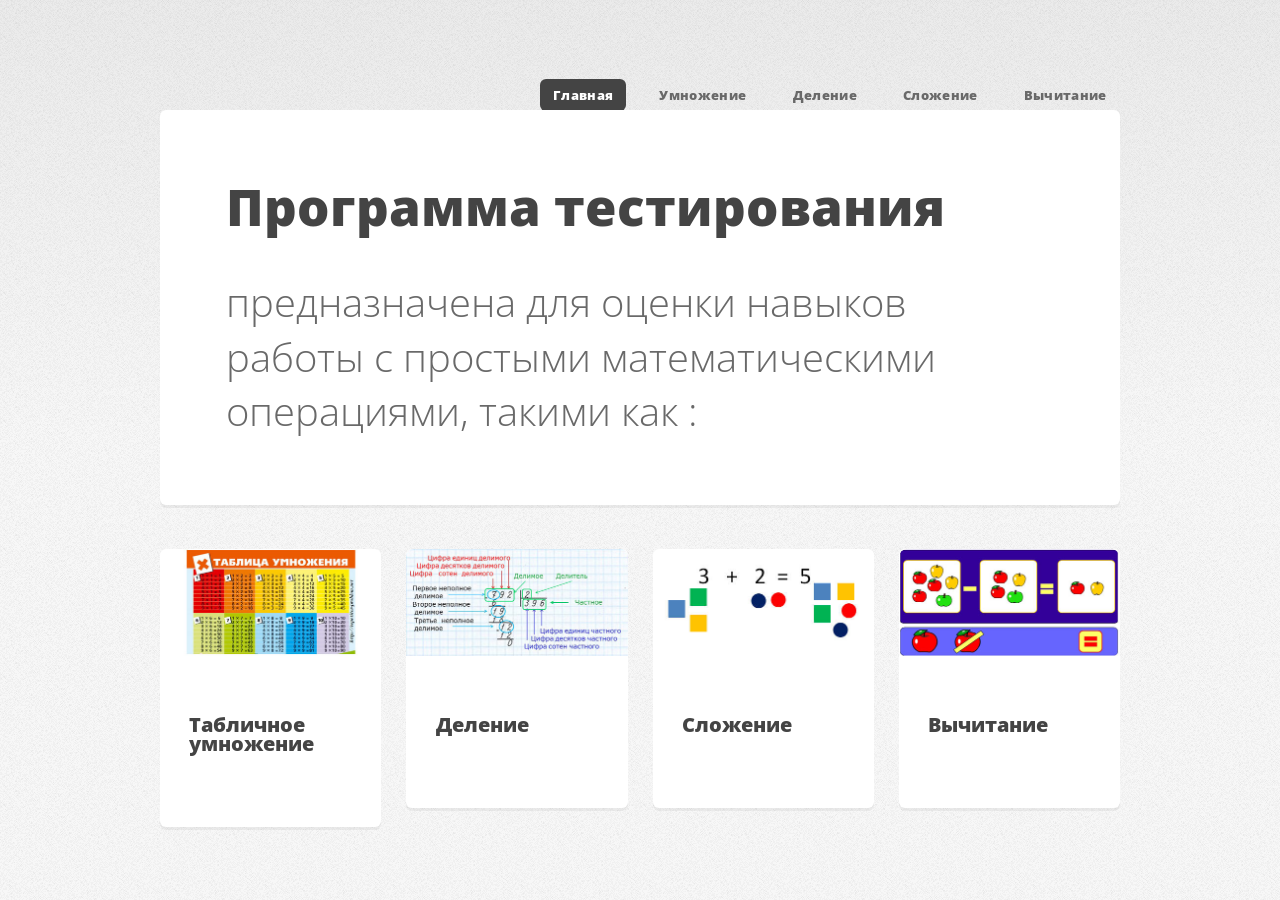
==== index.html @ 699b1470 "First" ====
<!DOCTYPE HTML>
<html>
    <head>
        <title>Тест</title>
        <meta charset="utf-8" />
        <meta name="viewport" content="width=device-width, initial-scale=1" />
        <link rel="stylesheet" href="assets/css/main.css" />
    </head>
    <body class="homepage">
        <div id="page-wrapper">
            <div id="header-wrapper"><!--==================== Шапка -->
                <header id="header" class="container">
                    <!--
                            <div id="logo">
                                  <h1><a href="index.html">Logo </a><a href="index.html" style="color: #F0FB1C; 
                                                                                    font-size:50px; 
                                                                                    font-family: 'Courier New', Courier, monospace;"> типыч</a></h1>
                            </div>
                    -->
                    <nav id="nav"><!--==================== Nav -->
                        <ul>
                            <li class="current"><a href="index.html">Главная</a></li>
                            <li><a href="multiplicate.html">Умножение</a></li>
                            <li><a href="division.html">Деление</a></li>
                            <li><a href="addition.html">Сложение</a></li>
                            <li><a href="substraction.html">Вычитание</a></li>
                        </ul>
                    </nav>
                </header>
            </div>
            <div id="banner-wrapper"><!--==================== Banner -->
                <div id="banner" class="box container">
                    <div class="row">
                        <!-- <div class="7u 12u(medium)"> -->
                        <h2>Программа тестирования</h2>
                        <p>предназначена для оценки навыков работы с простыми математическими операциями, такими как : </p>
                        <!-- </div> -->
                        <!--
                            <div class="5u 12u(medium)">
                              <ul>
                                    <li><a href="#" class="button big icon fa-arrow-circle-right">Пройти</a></li>
                                    <li><a href="#" class="button alt big icon fa-question-circle">Просмотреть Информацию</a></li>
                              </ul>
                            </div>
                        -->
                    </div>
                </div>
            </div>
            <div id="features-wrapper"><!--==================== Features -->
                <div class="container">
                    <div class="row">
                        <div class="3u 12u(medium)">
                            <section class="box feature"><!--==================== Box -->
                                <a href="#" class="image featured"><img src="images/oper1.jpg" alt="" /></a>
                                <div class="inner">
                                    <header>
                                        <h2>Табличное умножение</h2>
                                        <!-- <p>Зелёная хуиния</p> -->
                                    </header>
                                    <!-- <p>Написанная известным китайским художником Д.А. Рисулло</p> -->
                                </div>
                            </section>
                        </div>
                        <div class="3u 12u(medium)">
                            <section class="box feature"><!--==================== Box -->
                                <a href="#" class="image featured"><img src="images/oper2.jpg" alt="" /></a>
                                <div class="inner">
                                    <header>
                                        <h2>Деление </h2>
                                        <!-- <p>СИНЬ тябыр</p> -->
                                    </header>
                                    <!-- <p>Написанная известным бурятским художником Э.Й. Бурячо</p>  -->
                                </div>
                            </section>
                        </div>
                        <div class="3u 12u(medium)">
                            <section class="box feature"><!--==================== Box -->
                                <a href="#" class="image featured"><img src="images/oper3.jpg" alt="" /></a>
                                <div class="inner">
                                    <header>
                                        <h2>Сложение</h2>
                                        <!-- <p>Закат в пещере с фонарём</p> -->
                                    </header>
                                    <!-- <p>Сфотографировано  после урожая И.М. Самим</p> -->
                                </div>
                            </section>
                        </div>
                        <div class="3u 12u(medium)">
                            <section class="box feature"><!--==================== Box -->
                                <a href="#" class="image featured"><img src="images/oper4.jpg" alt="" /></a>
                                <div class="inner">
                                    <header>
                                        <h2>Вычитание</h2>
                                        <!-- <p>Закат в пещере с фонарём</p> -->
                                    </header>
                                    <!-- <p>Сфотографировано  после урожая И.М. Самим</p> -->
                                </div>
                            </section>
                        </div>
                    </div>
                </div>
            </div>
            <!--
        <div id="main-wrapper">
                  <div class="container">
                    <div class="row 200%">
                    <div class="4u 12u(medium)">
                <div id="sidebar">
                            <section class="widget thumbnails">
                                    <h3>Ещё Картины</h3>
                                    <div class="grid">
                                          <div class="row 50%">
                                            <div class="6u"><a href="#" class="image fit"><img src="images/pic04.jpg" alt="" /></a></div>
                                            <div class="6u"><a href="#" class="image fit"><img src="images/pic05.jpg" alt="" /></a></div>
                                        <div class="6u"><a href="#" class="image fit"><img src="images/pic06.jpg" alt="" /></a></div>
                                            <div class="6u"><a href="#" class="image fit"><img src="images/pic07.jpg" alt="" /></a></div>
                                          </div>
                                    </div>
                                   
                                    <a href="#" class="button icon fa-file-text-o">Архив</a>
                                  </section>
  
                                  </div>
              </div>
  
  
  
                          <div class="8u 12u(medium) important(medium)">
                <div id="content">
                                  <section class="last">
                                    <h2>Вы догадались?</h2>
                                    <p>
                      Вы <strong>догадались</strong>, , что настроить его можно как угодно!   
                      <a href="#">Укажите</a> свою навигацию и 
                      <a href="#">наполните</a> своим содержимым.
                      <br>
                      (Шаблон ПРОСТ!)
                    </p>
                                    <p> Можете по импровизировать и дополнить чем то своим! </p>
                                    <a href="#" class="button icon fa-arrow-circle-right">Это Очень Просто!</a>
                                  </section>
                            </div>
              </div>
                    </div>
                  </div>
            </div>
            -->

            <!--
            <div id="footer-wrapper">
                  <footer id="footer" class="container">
                    <div class="row">
                          <div class="3u 6u(medium) 12u$(small)">
                <section class="widget links">
                                  <h3>Список Разделов 1</h3>
                                  <ul class="style2">
                                    <li><a href="#">Элемент раздела 1</a></li>
                                    <li><a href="#">Элемент раздела 2</a></li>
                                    <li><a href="#">Элемент раздела 3</a></li>
                                    <li><a href="#">Элемент раздела 4</a></li>
                                    <li><a href="#">Элемент раздела 5</a></li>
                                  </ul>
                            </section>
              </div>
                          <div class="3u 6u$(medium) 12u$(small)">
                <section class="widget links">
                                  <h3>Список Разделов 2</h3>
                                  <ul class="style2">
                                    <li><a href="#">Элемент раздела 1</a></li>
                                    <li><a href="#">Элемент раздела 2</a></li>
                                    <li><a href="#">Элемент раздела 3</a></li>
                                    <li><a href="#">Элемент раздела 4</a></li>
                                    <li><a href="#">Элемент раздела 5</a></li>
                                  </ul>
                            </section>
              </div>
                          <div class="3u 6u(medium) 12u$(small)">
                <section class="widget links">
                                  <h3>Список Разделов 3</h3>
                                  <ul class="style2">
                                    <li><a href="#">Элемент раздела 1</a></li>
                                    <li><a href="#">Элемент раздела 2</a></li>
                                    <li><a href="#">Элемент раздела 3</a></li>
                                    <li><a href="#">Элемент раздела 4</a></li>
                                    <li><a href="#">Элемент раздела 5</a></li>
                                  </ul>
                            </section>
              </div>
                          <div class="3u 6u$(medium) 12u$(small)">
                <section class="widget contact last">
                                  <h3>Иконки</h3>
                                  <ul>
                                    <li><a href="#" class="icon fa-twitter"><span class="label">Twitter</span></a></li>
                                    <li><a href="#" class="icon fa-facebook"><span class="label">Facebook</span></a></li>
                                    <li><a href="#" class="icon fa-instagram"><span class="label">Instagram</span></a></li>
                                    <li><a href="#" class="icon fa-dribbble"><span class="label">Dribbble</span></a></li>
                                    <li><a href="#" class="icon fa-pinterest"><span class="label">Pinterest</span></a></li>
                                  </ul>
                              <p>Logo-типыч<br />
                                  Logo@типыч.рф<br />
                                  +7(911) 000-00-00</p>
                            </section>
              </div>
                    </div>
                    <div class="row">
                          <div class="12u">
                            <div id="copyright">
                                  <ul class="menu">
                                    <li>&copy; 2016</li><li>Ещё: <a href="http://web-rubik.ru/adapted_templates/index.php">ШАБЛОНЫ</a></li>
                                  </ul>
                            </div>
                          </div>
                    </div>
                  </footer>
            </div>
            -->


        </div>
        <script src="assets/js/jquery.min.js"></script><!--==================== Scripts -->
        <script src="assets/js/jquery.dropotron.min.js"></script>
        <script src="assets/js/skel.min.js"></script>
        <script src="assets/js/util.js"></script>
        <!--[if lte IE 8]><script src="assets/js/ie/respond.min.js"></script><![endif]-->
        <!--
        <script src="assets/js/main.js"></script>
        -->
    </body>
</html>
---- assets/css/main.css ----
@import url("font-awesome.min.css");
@import url("http://fonts.googleapis.com/css?family=Oleo+Script:400|Open+Sans:300,300italic,600,600italic,800");

/*
	Verti by HTML5 UP
	html5up.net | @n33co
	Free for personal and commercial use under the CCA 3.0 license (html5up.net/license)
*/

/* Reset */

	html, body, div, span, applet, object, iframe, h1, h2, h3, h4, h5, h6, p, blockquote, pre, a, abbr, acronym, address, big, cite, code, del, dfn, em, img, ins, kbd, q, s, samp, small, strike, strong, sub, sup, tt, var, b, u, i, center, dl, dt, dd, ol, ul, li, fieldset, form, label, legend, table, caption, tbody, tfoot, thead, tr, th, td, article, aside, canvas, details, embed, figure, figcaption, footer, header, hgroup, menu, nav, output, ruby, section, summary, time, mark, audio, video {
		margin: 0;
		padding: 0;
		border: 0;
		font-size: 100%;
		font: inherit;
		vertical-align: baseline;
	}

	article, aside, details, figcaption, figure, footer, header, hgroup, menu, nav, section {
		display: block;
	}

	body {
		line-height: 1;
	}

	ol, ul {
		list-style: none;
	}

	blockquote, q {
		quotes: none;
	}

	blockquote:before, blockquote:after, q:before, q:after {
		content: '';
		content: none;
	}

	table {
		border-collapse: collapse;
		border-spacing: 0;
	}

	body {
		-webkit-text-size-adjust: none;
	}

/* Box Model */

	*, *:before, *:after {
		-moz-box-sizing: border-box;
		-webkit-box-sizing: border-box;
		box-sizing: border-box;
	}

/* Containers */

	.container {
		margin-left: auto;
		margin-right: auto;
	}

	.container.\31 25\25 {
		width: 100%;
		max-width: 1750px;
		min-width: 1400px;
	}

	.container.\37 5\25 {
		width: 1050px;
	}

	.container.\35 0\25 {
		width: 700px;
	}

	.container.\32 5\25 {
		width: 350px;
	}

	.container {
		width: 1400px;
	}

	@media screen and (max-width: 1680px) {

		.container.\31 25\25 {
			width: 100%;
			max-width: 1500px;
			min-width: 1200px;
		}

		.container.\37 5\25 {
			width: 900px;
		}

		.container.\35 0\25 {
			width: 600px;
		}

		.container.\32 5\25 {
			width: 300px;
		}

		.container {
			width: 1200px;
		}

	}

	@media screen and (max-width: 1280px) {

		.container.\31 25\25 {
			width: 100%;
			max-width: 1200px;
			min-width: 960px;
		}

		.container.\37 5\25 {
			width: 720px;
		}

		.container.\35 0\25 {
			width: 480px;
		}

		.container.\32 5\25 {
			width: 240px;
		}

		.container {
			width: 960px;
		}

	}

	@media screen and (max-width: 980px) {

		.container.\31 25\25 {
			width: 100%;
			max-width: 112.5%;
			min-width: 90%;
		}

		.container.\37 5\25 {
			width: 67.5%;
		}

		.container.\35 0\25 {
			width: 45%;
		}

		.container.\32 5\25 {
			width: 22.5%;
		}

		.container {
			width: 90% !important;
		}

	}

	@media screen and (max-width: 736px) {

		.container.\31 25\25 {
			width: 100%;
			max-width: 125%;
			min-width: 100%;
		}

		.container.\37 5\25 {
			width: 75%;
		}

		.container.\35 0\25 {
			width: 50%;
		}

		.container.\32 5\25 {
			width: 25%;
		}

		.container {
			width: 100% !important;
		}

	}

/* Grid */

	.row {
		border-bottom: solid 1px transparent;
		-moz-box-sizing: border-box;
		-webkit-box-sizing: border-box;
		box-sizing: border-box;
	}

	.row > * {
		float: left;
		-moz-box-sizing: border-box;
		-webkit-box-sizing: border-box;
		box-sizing: border-box;
	}

	.row:after, .row:before {
		content: '';
		display: block;
		clear: both;
		height: 0;
	}

	.row.uniform > * > :first-child {
		margin-top: 0;
	}

	.row.uniform > * > :last-child {
		margin-bottom: 0;
	}

	.row.\30 \25 > * {
		padding: 0px 0 0 0px;
	}

	.row.\30 \25 {
		margin: 0px 0 -1px 0px;
	}

	.row.uniform.\30 \25 > * {
		padding: 0px 0 0 0px;
	}

	.row.uniform.\30 \25 {
		margin: 0px 0 -1px 0px;
	}

	.row > * {
		padding: 40px 0 0 40px;
	}

	.row {
		margin: -40px 0 -1px -40px;
	}

	.row.uniform > * {
		padding: 40px 0 0 40px;
	}

	.row.uniform {
		margin: -40px 0 -1px -40px;
	}

	.row.\32 00\25 > * {
		padding: 80px 0 0 80px;
	}

	.row.\32 00\25 {
		margin: -80px 0 -1px -80px;
	}

	.row.uniform.\32 00\25 > * {
		padding: 80px 0 0 80px;
	}

	.row.uniform.\32 00\25 {
		margin: -80px 0 -1px -80px;
	}

	.row.\31 50\25 > * {
		padding: 60px 0 0 60px;
	}

	.row.\31 50\25 {
		margin: -60px 0 -1px -60px;
	}

	.row.uniform.\31 50\25 > * {
		padding: 60px 0 0 60px;
	}

	.row.uniform.\31 50\25 {
		margin: -60px 0 -1px -60px;
	}

	.row.\35 0\25 > * {
		padding: 20px 0 0 20px;
	}

	.row.\35 0\25 {
		margin: -20px 0 -1px -20px;
	}

	.row.uniform.\35 0\25 > * {
		padding: 20px 0 0 20px;
	}

	.row.uniform.\35 0\25 {
		margin: -20px 0 -1px -20px;
	}

	.row.\32 5\25 > * {
		padding: 10px 0 0 10px;
	}

	.row.\32 5\25 {
		margin: -10px 0 -1px -10px;
	}

	.row.uniform.\32 5\25 > * {
		padding: 10px 0 0 10px;
	}

	.row.uniform.\32 5\25 {
		margin: -10px 0 -1px -10px;
	}

	.\31 2u, .\31 2u\24 {
		width: 100%;
		clear: none;
		margin-left: 0;
	}

	.\31 1u, .\31 1u\24 {
		width: 91.6666666667%;
		clear: none;
		margin-left: 0;
	}

	.\31 0u, .\31 0u\24 {
		width: 83.3333333333%;
		clear: none;
		margin-left: 0;
	}

	.\39 u, .\39 u\24 {
		width: 75%;
		clear: none;
		margin-left: 0;
	}

	.\38 u, .\38 u\24 {
		width: 66.6666666667%;
		clear: none;
		margin-left: 0;
	}

	.\37 u, .\37 u\24 {
		width: 58.3333333333%;
		clear: none;
		margin-left: 0;
	}

	.\36 u, .\36 u\24 {
		width: 50%;
		clear: none;
		margin-left: 0;
	}

	.\35 u, .\35 u\24 {
		width: 41.6666666667%;
		clear: none;
		margin-left: 0;
	}

	.\34 u, .\34 u\24 {
		width: 33.3333333333%;
		clear: none;
		margin-left: 0;
	}

	.\33 u, .\33 u\24 {
		width: 25%;
		clear: none;
		margin-left: 0;
	}

	.\32 u, .\32 u\24 {
		width: 16.6666666667%;
		clear: none;
		margin-left: 0;
	}

	.\31 u, .\31 u\24 {
		width: 8.3333333333%;
		clear: none;
		margin-left: 0;
	}

	.\31 2u\24 + *,
	.\31 1u\24 + *,
	.\31 0u\24 + *,
	.\39 u\24 + *,
	.\38 u\24 + *,
	.\37 u\24 + *,
	.\36 u\24 + *,
	.\35 u\24 + *,
	.\34 u\24 + *,
	.\33 u\24 + *,
	.\32 u\24 + *,
	.\31 u\24 + * {
		clear: left;
	}

	.\-11u {
		margin-left: 91.66667%;
	}

	.\-10u {
		margin-left: 83.33333%;
	}

	.\-9u {
		margin-left: 75%;
	}

	.\-8u {
		margin-left: 66.66667%;
	}

	.\-7u {
		margin-left: 58.33333%;
	}

	.\-6u {
		margin-left: 50%;
	}

	.\-5u {
		margin-left: 41.66667%;
	}

	.\-4u {
		margin-left: 33.33333%;
	}

	.\-3u {
		margin-left: 25%;
	}

	.\-2u {
		margin-left: 16.66667%;
	}

	.\-1u {
		margin-left: 8.33333%;
	}

	@media screen and (max-width: 1680px) {

		.row > * {
			padding: 40px 0 0 40px;
		}

		.row {
			margin: -40px 0 -1px -40px;
		}

		.row.uniform > * {
			padding: 40px 0 0 40px;
		}

		.row.uniform {
			margin: -40px 0 -1px -40px;
		}

		.row.\32 00\25 > * {
			padding: 80px 0 0 80px;
		}

		.row.\32 00\25 {
			margin: -80px 0 -1px -80px;
		}

		.row.uniform.\32 00\25 > * {
			padding: 80px 0 0 80px;
		}

		.row.uniform.\32 00\25 {
			margin: -80px 0 -1px -80px;
		}

		.row.\31 50\25 > * {
			padding: 60px 0 0 60px;
		}

		.row.\31 50\25 {
			margin: -60px 0 -1px -60px;
		}

		.row.uniform.\31 50\25 > * {
			padding: 60px 0 0 60px;
		}

		.row.uniform.\31 50\25 {
			margin: -60px 0 -1px -60px;
		}

		.row.\35 0\25 > * {
			padding: 20px 0 0 20px;
		}

		.row.\35 0\25 {
			margin: -20px 0 -1px -20px;
		}

		.row.uniform.\35 0\25 > * {
			padding: 20px 0 0 20px;
		}

		.row.uniform.\35 0\25 {
			margin: -20px 0 -1px -20px;
		}

		.row.\32 5\25 > * {
			padding: 10px 0 0 10px;
		}

		.row.\32 5\25 {
			margin: -10px 0 -1px -10px;
		}

		.row.uniform.\32 5\25 > * {
			padding: 10px 0 0 10px;
		}

		.row.uniform.\32 5\25 {
			margin: -10px 0 -1px -10px;
		}

		.\31 2u\28xlarge\29, .\31 2u\24\28xlarge\29 {
			width: 100%;
			clear: none;
			margin-left: 0;
		}

		.\31 1u\28xlarge\29, .\31 1u\24\28xlarge\29 {
			width: 91.6666666667%;
			clear: none;
			margin-left: 0;
		}

		.\31 0u\28xlarge\29, .\31 0u\24\28xlarge\29 {
			width: 83.3333333333%;
			clear: none;
			margin-left: 0;
		}

		.\39 u\28xlarge\29, .\39 u\24\28xlarge\29 {
			width: 75%;
			clear: none;
			margin-left: 0;
		}

		.\38 u\28xlarge\29, .\38 u\24\28xlarge\29 {
			width: 66.6666666667%;
			clear: none;
			margin-left: 0;
		}

		.\37 u\28xlarge\29, .\37 u\24\28xlarge\29 {
			width: 58.3333333333%;
			clear: none;
			margin-left: 0;
		}

		.\36 u\28xlarge\29, .\36 u\24\28xlarge\29 {
			width: 50%;
			clear: none;
			margin-left: 0;
		}

		.\35 u\28xlarge\29, .\35 u\24\28xlarge\29 {
			width: 41.6666666667%;
			clear: none;
			margin-left: 0;
		}

		.\34 u\28xlarge\29, .\34 u\24\28xlarge\29 {
			width: 33.3333333333%;
			clear: none;
			margin-left: 0;
		}

		.\33 u\28xlarge\29, .\33 u\24\28xlarge\29 {
			width: 25%;
			clear: none;
			margin-left: 0;
		}

		.\32 u\28xlarge\29, .\32 u\24\28xlarge\29 {
			width: 16.6666666667%;
			clear: none;
			margin-left: 0;
		}

		.\31 u\28xlarge\29, .\31 u\24\28xlarge\29 {
			width: 8.3333333333%;
			clear: none;
			margin-left: 0;
		}

		.\31 2u\24\28xlarge\29 + *,
		.\31 1u\24\28xlarge\29 + *,
		.\31 0u\24\28xlarge\29 + *,
		.\39 u\24\28xlarge\29 + *,
		.\38 u\24\28xlarge\29 + *,
		.\37 u\24\28xlarge\29 + *,
		.\36 u\24\28xlarge\29 + *,
		.\35 u\24\28xlarge\29 + *,
		.\34 u\24\28xlarge\29 + *,
		.\33 u\24\28xlarge\29 + *,
		.\32 u\24\28xlarge\29 + *,
		.\31 u\24\28xlarge\29 + * {
			clear: left;
		}

		.\-11u\28xlarge\29 {
			margin-left: 91.66667%;
		}

		.\-10u\28xlarge\29 {
			margin-left: 83.33333%;
		}

		.\-9u\28xlarge\29 {
			margin-left: 75%;
		}

		.\-8u\28xlarge\29 {
			margin-left: 66.66667%;
		}

		.\-7u\28xlarge\29 {
			margin-left: 58.33333%;
		}

		.\-6u\28xlarge\29 {
			margin-left: 50%;
		}

		.\-5u\28xlarge\29 {
			margin-left: 41.66667%;
		}

		.\-4u\28xlarge\29 {
			margin-left: 33.33333%;
		}

		.\-3u\28xlarge\29 {
			margin-left: 25%;
		}

		.\-2u\28xlarge\29 {
			margin-left: 16.66667%;
		}

		.\-1u\28xlarge\29 {
			margin-left: 8.33333%;
		}

	}

	@media screen and (max-width: 1280px) {

		.row > * {
			padding: 25px 0 0 25px;
		}

		.row {
			margin: -25px 0 -1px -25px;
		}

		.row.uniform > * {
			padding: 25px 0 0 25px;
		}

		.row.uniform {
			margin: -25px 0 -1px -25px;
		}

		.row.\32 00\25 > * {
			padding: 50px 0 0 50px;
		}

		.row.\32 00\25 {
			margin: -50px 0 -1px -50px;
		}

		.row.uniform.\32 00\25 > * {
			padding: 50px 0 0 50px;
		}

		.row.uniform.\32 00\25 {
			margin: -50px 0 -1px -50px;
		}

		.row.\31 50\25 > * {
			padding: 37.5px 0 0 37.5px;
		}

		.row.\31 50\25 {
			margin: -37.5px 0 -1px -37.5px;
		}

		.row.uniform.\31 50\25 > * {
			padding: 37.5px 0 0 37.5px;
		}

		.row.uniform.\31 50\25 {
			margin: -37.5px 0 -1px -37.5px;
		}

		.row.\35 0\25 > * {
			padding: 12.5px 0 0 12.5px;
		}

		.row.\35 0\25 {
			margin: -12.5px 0 -1px -12.5px;
		}

		.row.uniform.\35 0\25 > * {
			padding: 12.5px 0 0 12.5px;
		}

		.row.uniform.\35 0\25 {
			margin: -12.5px 0 -1px -12.5px;
		}

		.row.\32 5\25 > * {
			padding: 6.25px 0 0 6.25px;
		}

		.row.\32 5\25 {
			margin: -6.25px 0 -1px -6.25px;
		}

		.row.uniform.\32 5\25 > * {
			padding: 6.25px 0 0 6.25px;
		}

		.row.uniform.\32 5\25 {
			margin: -6.25px 0 -1px -6.25px;
		}

		.\31 2u\28large\29, .\31 2u\24\28large\29 {
			width: 100%;
			clear: none;
			margin-left: 0;
		}

		.\31 1u\28large\29, .\31 1u\24\28large\29 {
			width: 91.6666666667%;
			clear: none;
			margin-left: 0;
		}

		.\31 0u\28large\29, .\31 0u\24\28large\29 {
			width: 83.3333333333%;
			clear: none;
			margin-left: 0;
		}

		.\39 u\28large\29, .\39 u\24\28large\29 {
			width: 75%;
			clear: none;
			margin-left: 0;
		}

		.\38 u\28large\29, .\38 u\24\28large\29 {
			width: 66.6666666667%;
			clear: none;
			margin-left: 0;
		}

		.\37 u\28large\29, .\37 u\24\28large\29 {
			width: 58.3333333333%;
			clear: none;
			margin-left: 0;
		}

		.\36 u\28large\29, .\36 u\24\28large\29 {
			width: 50%;
			clear: none;
			margin-left: 0;
		}

		.\35 u\28large\29, .\35 u\24\28large\29 {
			width: 41.6666666667%;
			clear: none;
			margin-left: 0;
		}

		.\34 u\28large\29, .\34 u\24\28large\29 {
			width: 33.3333333333%;
			clear: none;
			margin-left: 0;
		}

		.\33 u\28large\29, .\33 u\24\28large\29 {
			width: 25%;
			clear: none;
			margin-left: 0;
		}

		.\32 u\28large\29, .\32 u\24\28large\29 {
			width: 16.6666666667%;
			clear: none;
			margin-left: 0;
		}

		.\31 u\28large\29, .\31 u\24\28large\29 {
			width: 8.3333333333%;
			clear: none;
			margin-left: 0;
		}

		.\31 2u\24\28large\29 + *,
		.\31 1u\24\28large\29 + *,
		.\31 0u\24\28large\29 + *,
		.\39 u\24\28large\29 + *,
		.\38 u\24\28large\29 + *,
		.\37 u\24\28large\29 + *,
		.\36 u\24\28large\29 + *,
		.\35 u\24\28large\29 + *,
		.\34 u\24\28large\29 + *,
		.\33 u\24\28large\29 + *,
		.\32 u\24\28large\29 + *,
		.\31 u\24\28large\29 + * {
			clear: left;
		}

		.\-11u\28large\29 {
			margin-left: 91.66667%;
		}

		.\-10u\28large\29 {
			margin-left: 83.33333%;
		}

		.\-9u\28large\29 {
			margin-left: 75%;
		}

		.\-8u\28large\29 {
			margin-left: 66.66667%;
		}

		.\-7u\28large\29 {
			margin-left: 58.33333%;
		}

		.\-6u\28large\29 {
			margin-left: 50%;
		}

		.\-5u\28large\29 {
			margin-left: 41.66667%;
		}

		.\-4u\28large\29 {
			margin-left: 33.33333%;
		}

		.\-3u\28large\29 {
			margin-left: 25%;
		}

		.\-2u\28large\29 {
			margin-left: 16.66667%;
		}

		.\-1u\28large\29 {
			margin-left: 8.33333%;
		}

	}

	@media screen and (max-width: 980px) {

		.row > * {
			padding: 25px 0 0 25px;
		}

		.row {
			margin: -25px 0 -1px -25px;
		}

		.row.uniform > * {
			padding: 25px 0 0 25px;
		}

		.row.uniform {
			margin: -25px 0 -1px -25px;
		}

		.row.\32 00\25 > * {
			padding: 50px 0 0 50px;
		}

		.row.\32 00\25 {
			margin: -50px 0 -1px -50px;
		}

		.row.uniform.\32 00\25 > * {
			padding: 50px 0 0 50px;
		}

		.row.uniform.\32 00\25 {
			margin: -50px 0 -1px -50px;
		}

		.row.\31 50\25 > * {
			padding: 37.5px 0 0 37.5px;
		}

		.row.\31 50\25 {
			margin: -37.5px 0 -1px -37.5px;
		}

		.row.uniform.\31 50\25 > * {
			padding: 37.5px 0 0 37.5px;
		}

		.row.uniform.\31 50\25 {
			margin: -37.5px 0 -1px -37.5px;
		}

		.row.\35 0\25 > * {
			padding: 12.5px 0 0 12.5px;
		}

		.row.\35 0\25 {
			margin: -12.5px 0 -1px -12.5px;
		}

		.row.uniform.\35 0\25 > * {
			padding: 12.5px 0 0 12.5px;
		}

		.row.uniform.\35 0\25 {
			margin: -12.5px 0 -1px -12.5px;
		}

		.row.\32 5\25 > * {
			padding: 6.25px 0 0 6.25px;
		}

		.row.\32 5\25 {
			margin: -6.25px 0 -1px -6.25px;
		}

		.row.uniform.\32 5\25 > * {
			padding: 6.25px 0 0 6.25px;
		}

		.row.uniform.\32 5\25 {
			margin: -6.25px 0 -1px -6.25px;
		}

		.\31 2u\28medium\29, .\31 2u\24\28medium\29 {
			width: 100%;
			clear: none;
			margin-left: 0;
		}

		.\31 1u\28medium\29, .\31 1u\24\28medium\29 {
			width: 91.6666666667%;
			clear: none;
			margin-left: 0;
		}

		.\31 0u\28medium\29, .\31 0u\24\28medium\29 {
			width: 83.3333333333%;
			clear: none;
			margin-left: 0;
		}

		.\39 u\28medium\29, .\39 u\24\28medium\29 {
			width: 75%;
			clear: none;
			margin-left: 0;
		}

		.\38 u\28medium\29, .\38 u\24\28medium\29 {
			width: 66.6666666667%;
			clear: none;
			margin-left: 0;
		}

		.\37 u\28medium\29, .\37 u\24\28medium\29 {
			width: 58.3333333333%;
			clear: none;
			margin-left: 0;
		}

		.\36 u\28medium\29, .\36 u\24\28medium\29 {
			width: 50%;
			clear: none;
			margin-left: 0;
		}

		.\35 u\28medium\29, .\35 u\24\28medium\29 {
			width: 41.6666666667%;
			clear: none;
			margin-left: 0;
		}

		.\34 u\28medium\29, .\34 u\24\28medium\29 {
			width: 33.3333333333%;
			clear: none;
			margin-left: 0;
		}

		.\33 u\28medium\29, .\33 u\24\28medium\29 {
			width: 25%;
			clear: none;
			margin-left: 0;
		}

		.\32 u\28medium\29, .\32 u\24\28medium\29 {
			width: 16.6666666667%;
			clear: none;
			margin-left: 0;
		}

		.\31 u\28medium\29, .\31 u\24\28medium\29 {
			width: 8.3333333333%;
			clear: none;
			margin-left: 0;
		}

		.\31 2u\24\28medium\29 + *,
		.\31 1u\24\28medium\29 + *,
		.\31 0u\24\28medium\29 + *,
		.\39 u\24\28medium\29 + *,
		.\38 u\24\28medium\29 + *,
		.\37 u\24\28medium\29 + *,
		.\36 u\24\28medium\29 + *,
		.\35 u\24\28medium\29 + *,
		.\34 u\24\28medium\29 + *,
		.\33 u\24\28medium\29 + *,
		.\32 u\24\28medium\29 + *,
		.\31 u\24\28medium\29 + * {
			clear: left;
		}

		.\-11u\28medium\29 {
			margin-left: 91.66667%;
		}

		.\-10u\28medium\29 {
			margin-left: 83.33333%;
		}

		.\-9u\28medium\29 {
			margin-left: 75%;
		}

		.\-8u\28medium\29 {
			margin-left: 66.66667%;
		}

		.\-7u\28medium\29 {
			margin-left: 58.33333%;
		}

		.\-6u\28medium\29 {
			margin-left: 50%;
		}

		.\-5u\28medium\29 {
			margin-left: 41.66667%;
		}

		.\-4u\28medium\29 {
			margin-left: 33.33333%;
		}

		.\-3u\28medium\29 {
			margin-left: 25%;
		}

		.\-2u\28medium\29 {
			margin-left: 16.66667%;
		}

		.\-1u\28medium\29 {
			margin-left: 8.33333%;
		}

	}

	@media screen and (max-width: 736px) {

		.row > * {
			padding: 20px 0 0 20px;
		}

		.row {
			margin: -20px 0 -1px -20px;
		}

		.row.uniform > * {
			padding: 20px 0 0 20px;
		}

		.row.uniform {
			margin: -20px 0 -1px -20px;
		}

		.row.\32 00\25 > * {
			padding: 40px 0 0 40px;
		}

		.row.\32 00\25 {
			margin: -40px 0 -1px -40px;
		}

		.row.uniform.\32 00\25 > * {
			padding: 40px 0 0 40px;
		}

		.row.uniform.\32 00\25 {
			margin: -40px 0 -1px -40px;
		}

		.row.\31 50\25 > * {
			padding: 30px 0 0 30px;
		}

		.row.\31 50\25 {
			margin: -30px 0 -1px -30px;
		}

		.row.uniform.\31 50\25 > * {
			padding: 30px 0 0 30px;
		}

		.row.uniform.\31 50\25 {
			margin: -30px 0 -1px -30px;
		}

		.row.\35 0\25 > * {
			padding: 10px 0 0 10px;
		}

		.row.\35 0\25 {
			margin: -10px 0 -1px -10px;
		}

		.row.uniform.\35 0\25 > * {
			padding: 10px 0 0 10px;
		}

		.row.uniform.\35 0\25 {
			margin: -10px 0 -1px -10px;
		}

		.row.\32 5\25 > * {
			padding: 5px 0 0 5px;
		}

		.row.\32 5\25 {
			margin: -5px 0 -1px -5px;
		}

		.row.uniform.\32 5\25 > * {
			padding: 5px 0 0 5px;
		}

		.row.uniform.\32 5\25 {
			margin: -5px 0 -1px -5px;
		}

		.\31 2u\28small\29, .\31 2u\24\28small\29 {
			width: 100%;
			clear: none;
			margin-left: 0;
		}

		.\31 1u\28small\29, .\31 1u\24\28small\29 {
			width: 91.6666666667%;
			clear: none;
			margin-left: 0;
		}

		.\31 0u\28small\29, .\31 0u\24\28small\29 {
			width: 83.3333333333%;
			clear: none;
			margin-left: 0;
		}

		.\39 u\28small\29, .\39 u\24\28small\29 {
			width: 75%;
			clear: none;
			margin-left: 0;
		}

		.\38 u\28small\29, .\38 u\24\28small\29 {
			width: 66.6666666667%;
			clear: none;
			margin-left: 0;
		}

		.\37 u\28small\29, .\37 u\24\28small\29 {
			width: 58.3333333333%;
			clear: none;
			margin-left: 0;
		}

		.\36 u\28small\29, .\36 u\24\28small\29 {
			width: 50%;
			clear: none;
			margin-left: 0;
		}

		.\35 u\28small\29, .\35 u\24\28small\29 {
			width: 41.6666666667%;
			clear: none;
			margin-left: 0;
		}

		.\34 u\28small\29, .\34 u\24\28small\29 {
			width: 33.3333333333%;
			clear: none;
			margin-left: 0;
		}

		.\33 u\28small\29, .\33 u\24\28small\29 {
			width: 25%;
			clear: none;
			margin-left: 0;
		}

		.\32 u\28small\29, .\32 u\24\28small\29 {
			width: 16.6666666667%;
			clear: none;
			margin-left: 0;
		}

		.\31 u\28small\29, .\31 u\24\28small\29 {
			width: 8.3333333333%;
			clear: none;
			margin-left: 0;
		}

		.\31 2u\24\28small\29 + *,
		.\31 1u\24\28small\29 + *,
		.\31 0u\24\28small\29 + *,
		.\39 u\24\28small\29 + *,
		.\38 u\24\28small\29 + *,
		.\37 u\24\28small\29 + *,
		.\36 u\24\28small\29 + *,
		.\35 u\24\28small\29 + *,
		.\34 u\24\28small\29 + *,
		.\33 u\24\28small\29 + *,
		.\32 u\24\28small\29 + *,
		.\31 u\24\28small\29 + * {
			clear: left;
		}

		.\-11u\28small\29 {
			margin-left: 91.66667%;
		}

		.\-10u\28small\29 {
			margin-left: 83.33333%;
		}

		.\-9u\28small\29 {
			margin-left: 75%;
		}

		.\-8u\28small\29 {
			margin-left: 66.66667%;
		}

		.\-7u\28small\29 {
			margin-left: 58.33333%;
		}

		.\-6u\28small\29 {
			margin-left: 50%;
		}

		.\-5u\28small\29 {
			margin-left: 41.66667%;
		}

		.\-4u\28small\29 {
			margin-left: 33.33333%;
		}

		.\-3u\28small\29 {
			margin-left: 25%;
		}

		.\-2u\28small\29 {
			margin-left: 16.66667%;
		}

		.\-1u\28small\29 {
			margin-left: 8.33333%;
		}

	}

/* Basic */

	@-ms-viewport {
		width: device-width;
	}

	body {
		background-image: -moz-linear-gradient(top, rgba(0, 0, 0, 0.05), rgba(0, 0, 0, 0)), url("images/bg01.png");
		background-image: -webkit-linear-gradient(top, rgba(0, 0, 0, 0.05), rgba(0, 0, 0, 0)), url("images/bg01.png");
		background-image: -ms-linear-gradient(top, rgba(0, 0, 0, 0.05), rgba(0, 0, 0, 0)), url("images/bg01.png");
		background-image: linear-gradient(top, rgba(0, 0, 0, 0.05), rgba(0, 0, 0, 0)), url("images/bg01.png");
		background-color: #f7f7f7;
		background-position: top left, top left;
		background-repeat: repeat-x, repeat;
		background-size: 100% 30em, auto;
		font-family: 'Open Sans', sans-serif;
		font-size: 13pt;
		color: #696969;
		font-weight: 300;
		line-height: 2.25em;
	}

		body.is-loading * {
			-moz-transition: none !important;
			-webkit-transition: none !important;
			-ms-transition: none !important;
			transition: none !important;
			-moz-animation: none !important;
			-webkit-animation: none !important;
			-ms-animation: none !important;
			animation: none !important;
		}

	input, select, textarea {
		font-family: 'Open Sans', sans-serif;
		font-size: 13pt;
		color: #696969;
		font-weight: 300;
		line-height: 2.25em;
	}

	a {
		color:#95F733;
		text-decoration: underline;
	}

		a:hover {
			color: #66653E;
			text-decoration: none;
		}

	h1, h2, h3, h4, h5, h6 {
		color: #444;
		font-weight: 800;
	}

		h1 a, h2 a, h3 a, h4 a, h5 a, h6 a {
			color: inherit;
			text-decoration: none;
			outline: 0;
		}

	h2 {
		font-size: 2.25em;
		margin: 0 0 1.1em 0;
		line-height: 1em;
	}

	h3 {
		font-size: 1.35em;
		margin: 0 0 1em 0;
	}

	b, strong {
		font-weight: 600;
		color: #444;
	}

	i, em {
		font-style: italic;
	}

	br.clear {
		clear: both;
	}

	sub {
		position: relative;
		top: 0.5em;
		font-size: 0.8em;
	}

	sup {
		position: relative;
		top: -0.5em;
		font-size: 0.8em;
	}

	hr {
		border: 0;
		border-top: solid 1px #eee;
	}

	blockquote {
		border-left: solid 0.5em #eee;
		padding: 1em 0 1em 2em;
		font-style: italic;
	}

	p, ul, ol, dl, table {
		margin-bottom: 2em;
	}

/* Section/Article */

	section, article {
		margin-bottom: 5em;
	}

	section > :last-child,
	article > :last-child,
	section:last-child,
	article:last-child {
		margin-bottom: 0;
	}

	header {
		margin: 0 0 2em 0;
	}

		header h2, header h3 {
			margin: 0 0 0.25em 0;
		}

		header p {
			margin: 0;
		}

	footer {
		margin: 2.5em 0 0 0;
	}

/* Forms */

	form label {
		display: block;
		font-weight: 800;
		margin: 0 0 1em 0;
		font-size: 0.8em;
		color: #444;
	}

	form input[type="text"],
	form input[type="email"],
	form input[type="password"],
	form select,
	form textarea {
		-webkit-appearance: none;
		display: block;
		width: 100%;
		border-radius: 8px;
		border: solid 1px #eee;
	}

		form input[type="text"]:focus,
		form input[type="email"]:focus,
		form input[type="password"]:focus,
		form select:focus,
		form textarea:focus {
			border-color: #0090c5;
		}

	form input[type="text"],
	form input[type="email"],
	form input[type="password"] {
		line-height: 3em;
		padding: 0 1em;
	}

	form select {
		line-height: 3em;
		padding: 0 1em;
	}

	form textarea {
		min-height: 9em;
		padding: 1em;
	}

	form .formerize-placeholder {
		color: #555 !important;
	}

	form ::-webkit-input-placeholder {
		color: #555 !important;
	}

	form :-moz-placeholder {
		color: #555 !important;
	}

	form ::-moz-placeholder {
		color: #555 !important;
	}

	form :-ms-input-placeholder {
		color: #555 !important;
	}

	form ::-moz-focus-inner {
		border: 0;
	}

/* Tables */

	table {
		width: 100%;
	}

		table.default {
			width: 100%;
		}

			table.default tr {
				border-top: solid 1px #eee;
			}

				table.default tr:first-child {
					border-top: 0;
				}

			table.default td {
				padding: 0.5em 1em 0.5em 1em;
			}

			table.default th {
				text-align: left;
				padding: 0.5em 1em 0.5em 1em;
				font-weight: 800;
				margin: 0 0 1em 0;
			}

			table.default thead {
				background: #404248;
				color: #fff;
			}

/* Image */

	.image {
		display: inline-block;
		outline: 0;
	}

		.image img {
			display: block;
			width: 100%;
			border-radius: 8px;
		}

		.image.fit {
			display: block;
			width: 100%;
		}

		.image.featured {
			display: block;
			width: 100%;
			margin: 0 0 2.5em 0;
		}

		.image.left {
			float: left;
			margin: 0 2em 2em 0;
		}

		.image.centered {
			display: block;
			margin: 0 0 2.5em 0;
		}

			.image.centered img {
				margin: 0 auto;
				width: auto;
			}

/* Button */

	input[type="button"],
	input[type="submit"],
	input[type="reset"],
	button,
	.button {
		-moz-transition: background-color .25s ease-in-out;
		-webkit-transition: background-color .25s ease-in-out;
		-ms-transition: background-color .25s ease-in-out;
		transition: background-color .25s ease-in-out;
		-webkit-appearance: none;
		position: relative;
		display: inline-block;
		background: #95F733;
		color: #fff;
		text-decoration: none;
		border-radius: 6px;
		font-weight: 800;
		outline: 0;
		border: 0;
		cursor: pointer;
		font-size: 1.35em;
		padding: 0.6em 1.5em;
	}

		input[type="button"].icon:before,
		input[type="submit"].icon:before,
		input[type="reset"].icon:before,
		button.icon:before,
		.button.icon:before {
			position: relative;
			margin-right: 0.5em;
			top: 0.05em;
		}

		input[type="button"]:hover,
		input[type="submit"]:hover,
		input[type="reset"]:hover,
		button:hover,
		.button:hover {
			color:#FFF;
			background: #F0FB1C;
		}

		input[type="button"]:active,
		input[type="submit"]:active,
		input[type="reset"]:active,
		button:active,
		.button:active {
			background: #20b0e5;
		}

		input[type="button"].alt,
		input[type="submit"].alt,
		input[type="reset"].alt,
		button.alt,
		.button.alt {
			background: #f1f1f1;
			background: rgba(0, 0, 0, 0.05);
			color: #444;
		}

			input[type="button"].alt:hover,
			input[type="submit"].alt:hover,
			input[type="reset"].alt:hover,
			button.alt:hover,
			.button.alt:hover {
				background: #e8e8e8;
				background: rgba(0, 0, 0, 0.085);
			}

			input[type="button"].alt:active,
			input[type="submit"].alt:active,
			input[type="reset"].alt:active,
			button.alt:active,
			.button.alt:active {
				background: #FFF;
				background: rgba(0, 0, 0, 0.15);
			}

		input[type="button"].big,
		input[type="submit"].big,
		input[type="reset"].big,
		button.big,
		.button.big {
			font-size: 2.25em;
			padding: 0.8em 0.9em;
		}

/* List */

	ul.default {
		list-style: disc;
		padding-left: 1em;
	}

		ul.default li {
			padding-left: 0.5em;
		}

	ul.actions li {
		display: inline-block;
		padding: 0 0 0 0.25em;
		margin: 0 0 0 0.25em;
	}

		ul.actions li:first-child {
			margin-left: 0;
			padding-left: 0;
		}

	ul.menu li {
		border-left: solid 1px #e0e0e0;
		display: inline-block;
		padding: 0 0 0 0.75em;
		margin: 0 0 0 0.75em;
	}

		ul.menu li:first-child {
			border-left: 0;
			margin-left: 0;
			padding-left: 0;
		}

	ol.default {
		list-style: decimal;
		padding-left: 1.25em;
	}

		ol.default li {
			padding-left: 0.25em;
		}

/* Box */

	.box {
		background: #fff;
		border-radius: 6px;
		box-shadow: 0px 3px 0px 0px rgba(0, 0, 0, 0.05);
		padding: 2em;
	}

		.box.feature {
			padding: 0;
		}

			.box.feature .inner {
				padding: 4em 2em 3em 2em;
			}

			.box.feature h2 {
				font-size: 1.35em;
			}

			.box.feature p {
				margin: 0;
			}

			.box.feature .image {
				position: relative;
				margin: 0;
			}

				.box.feature .image img {
					border-bottom-left-radius: 0;
					border-bottom-right-radius: 0;
				}

/* Icons */

	.icon {
		position: relative;
		text-decoration: none;
	}

		.icon:before {
			-moz-osx-font-smoothing: grayscale;
			-webkit-font-smoothing: antialiased;
			font-family: FontAwesome;
			font-style: normal;
			font-weight: normal;
			text-transform: none !important;
		}

		.icon > .label {
			display: none;
		}

/* Widgets */

	.widget.thumbnails .grid {
		margin: 0 0 3em 0;
	}

	.widget.thumbnails .image {
		margin: 0;
	}

	.widget.contact ul {
		overflow: hidden;
		position: relative;
		left: -4px;
		top: 4px;
		margin-bottom: 1.5em;
	}

		.widget.contact ul li {
			display: inline-block;
			margin-right: 0.25em;
		}

			.widget.contact ul li a {
				-moz-transition: background-color .25s ease-in-out;
				-webkit-transition: background-color .25s ease-in-out;
				-ms-transition: background-color .25s ease-in-out;
				transition: background-color .25s ease-in-out;
				display: inline-block;
				width: 2.5em;
				height: 2.5em;
				text-align: center;
				line-height: 2.5em;
				border-radius: 0.35em;
				outline: 0;
				opacity: 0.75;
				text-decoration: none;
				background: #222222;
			}

				.widget.contact ul li a:before {
					color: #f3f3f3;
					font-size: 1.75em;
					line-height: 1.5em;
				}

				.widget.contact ul li a:hover {
					background: #444444;
				}

				.widget.contact ul li a:active {
					background: #666666;
				}

/* Wrappers */

	#header-wrapper {
		padding: 4.5em 0 1em 0;
	}

	#features-wrapper {
		padding: 3em 0 3em 0;
	}

	#main-wrapper {
		background: #fff;
		box-shadow: 0px 3px 0px 0px rgba(0, 0, 0, 0.05);
		padding: 5em 0 5em 0;
	}

	#footer-wrapper {
		padding: 6em 0 8em 0;
	}

/* Header */

	#header {
		position: relative;
	}

/* Logo */

	#logo {
		display: inline-block;
	}

		#logo h1 {
			background: #95F733;
			color: #fff;
			border-radius: 6px;
			font-family: 'Oleo Script', serif;
			font-weight: 400;
			padding: 0.25em 0.2em 0.25em 0.2em;
			font-size: 3.25em;
			letter-spacing: 0.05em;
			display: inline-block;
			vertical-align: middle;
		}

		#logo span {
			font-weight: 800;
			line-height: 4.5em;
			letter-spacing: 0.025em;
			font-size: 0.9em;
			vertical-align: middle;
			margin: 0 0 0 1.25em;
		}

/* Nav */

	#nav {
		position: absolute;
		right: 0;
		top: 0;
		font-size: 0.9em;
	}

		#nav ul li {
			float: left;
			line-height: 4.5em;
			padding-left: 1.5em;
		}

			#nav ul li a, #nav ul li span {
				-moz-transition: background-color .25s ease-in-out;
				-webkit-transition: background-color .25s ease-in-out;
				-ms-transition: background-color .25s ease-in-out;
				transition: background-color .25s ease-in-out;
				font-weight: 800;
				letter-spacing: 0.025em;
				color: #696969;
				text-decoration: none;
				border-radius: 6px;
				padding: 0.5em 1em 0.5em 1em;
			}

			#nav ul li > ul {
				display: none;
			}

			#nav ul li:hover a, #nav ul li:hover span {
				background: #fff;
			}

			#nav ul li.active a, #nav ul li.active span {
				background: #fff;
			}

			#nav ul li.current a {
				background: #444;
				color: #fff;
			}

	.dropotron {
		background: #fff;
		letter-spacing: 0.025em;
		color: #696969;
		text-decoration: none;
		border-radius: 6px;
		padding: 0.75em 0;
		min-width: 15em;
		box-shadow: inset 0 0 0 1px rgba(0, 0, 0, 0.1), 0 0.25em 0.25em 0.1em rgba(0, 0, 0, 0.025);
		margin-top: calc(-0.75em + 1px);
		margin-left: -1px;
	}

		.dropotron li {
			border-top: solid 1px #eee;
			line-height: 3em;
		}

			.dropotron li:first-child {
				border-top: 0;
			}

			.dropotron li > a, .dropotron li > span {
				-moz-transition: color .25s ease-in-out, background-color .25s ease-in-out;
				-webkit-transition: color .25s ease-in-out, background-color .25s ease-in-out;
				-ms-transition: color .25s ease-in-out, background-color .25s ease-in-out;
				transition: color .25s ease-in-out, background-color .25s ease-in-out;
				text-decoration: none;
				color: inherit;
				display: block;
				padding: 0 1.5em;
			}

				.dropotron li > a:hover, .dropotron li > span:hover {
					background: #eee;
				}

			.dropotron li.active > a, .dropotron li.active > span {
				background: #eee;
			}

		.dropotron.level-0 {
			font-size: 0.8em;
			margin-left: 1.5em;
			margin-top: 0;
		}

			.dropotron.level-0:before {
				content: '';
				position: absolute;
				top: -0.5em;
				left: 1em;
				border-bottom: solid 0.75em #ffffff;
				border-left: solid 0.75em transparent;
				border-right: solid 0.75em transparent;
				z-index: 1;
			}

/* Banner */

	#banner {
		position: relative;
		padding: 4.5em;
	}

		#banner h2 {
			font-size: 3.5em;
			margin: 0.1em 0 0.35em 0;
		}

		#banner p {
			font-size: 2.75em;
			line-height: 1.35em;
			margin: 0;
		}

		#banner .button {
			width: 100%;
			margin-bottom: 0.5em;
		}

			#banner .button.icon:before {
				position: absolute;
				right: 0.15em;
				top: 50%;
				margin-top: -0.5em;
			}

			#banner .button.alt {
				margin-bottom: 0;
			}

		#banner ul {
			margin: 0 0 0 2em;
		}

/* Footer */

	#footer {
		margin-top: 0;
	}

		#footer a {
			color: inherit;
		}

	#copyright {
		color: #aaa;
		padding: 4em 0 0 0;
		text-align: center;
	}

		#copyright a {
			color: inherit;
		}

/* XLarge */

	@media screen and (max-width: 1680px) {

		/* Basic */

			body, input, select, textarea {
				font-size: 12pt;
			}

	}

/* Large */

	@media screen and (max-width: 1280px) {

		/* Basic */

			body, input, select, textarea {
				font-size: 11pt;
			}

	}

/* Medium */

	#navPanel, #navToggle {
		display: none;
	}

	@media screen and (max-width: 980px) {

		/* Basic */

			html, body {
				overflow-x: hidden;
			}

			body, input, select, textarea {
				font-size: 11pt;
			}

		/* Section/Article */

			section, article {
				clear: both;
				margin-bottom: 3em !important;
			}

			section.last, article.last {
				margin-bottom: 0 !important;
			}

		/* Image */

			.image.left {
				width: 25%;
				margin-bottom: 2em !important;
			}

		/* List */

			ul.menu li {
				display: block;
				border: 0 !important;
				padding: 0 !important;
				margin: 0 !important;
			}

			ul.actions li {
				display: block;
				padding: 0;
				margin: 1em 0 0 0;
			}

				ul.actions li:first-child {
					margin-top: 0;
				}

		/* Button */

			input[type="button"],
			input[type="submit"],
			input[type="reset"],
			button,
			.button {
				width: 100%;
				text-align: center;
				font-size: 1.35em;
				padding: 0.85em 0 !important;
			}

				input[type="button"].icon,
				input[type="submit"].icon,
				input[type="reset"].icon,
				button.icon,
				.button.icon {
					padding-right: 0.75em !important;
				}

					input[type="button"].icon:before,
					input[type="submit"].icon:before,
					input[type="reset"].icon:before,
					button.icon:before,
					.button.icon:before {
						margin-right: 0.5em;
						top: 0.05em;
					}

		/* Wrappers */

			#header-wrapper {
				padding: 3em 0 1em 0;
				text-align: center;
			}

			#footer-wrapper {
				padding: 6em 0 4em 0;
			}

		/* Header */

			#header {
				margin: 0 auto;
			}

		/* Logo */

			#logo span {
				display: block;
				margin: 0;
			}

		/* Nav */

			#nav {
				display: none;
			}

		/* Banner */

			#banner {
				padding: 4.5em 3em;
				text-align: center;
			}

				#banner ul {
					margin: 2em 0 0 0;
				}

				#banner .button.icon:before {
					position: relative;
					right: auto;
					top: auto;
				}

		/* Content */

			#content {
				border-bottom: solid 1px #e8e8e8;
				padding-bottom: 4em;
				margin-bottom: 0 !important;
			}

				#content > :last-child {
					margin-bottom: 0 !important;
				}

			#sidebar > :last-child {
				margin-bottom: 0 !important;
			}

		/* Footer */

			#copyright {
				padding: 0;
			}

		/* Off-Canvas Navigation */

			#page-wrapper {
				-moz-backface-visibility: hidden;
				-webkit-backface-visibility: hidden;
				-ms-backface-visibility: hidden;
				backface-visibility: hidden;
				-moz-transition: -moz-transform 0.5s ease;
				-webkit-transition: -webkit-transform 0.5s ease;
				-ms-transition: -ms-transform 0.5s ease;
				transition: transform 0.5s ease;
				padding-bottom: 1px;
			}

			#navToggle {
				-moz-backface-visibility: hidden;
				-webkit-backface-visibility: hidden;
				-ms-backface-visibility: hidden;
				backface-visibility: hidden;
				-moz-transition: -moz-transform 0.5s ease;
				-webkit-transition: -webkit-transform 0.5s ease;
				-ms-transition: -ms-transform 0.5s ease;
				transition: transform 0.5s ease;
				display: block;
				height: 44px;
				left: 0;
				position: fixed;
				top: 0;
				width: 100%;
				z-index: 10001;
			}

				#navToggle .toggle {
					width: 70px;
					height: 50px;
					opacity: 0.35;
				}

					#navToggle .toggle:before {
						display: inline-block;
						font-family: FontAwesome;
						text-decoration: none;
						font-style: normal;
						font-weight: normal;
						-webkit-font-smoothing: antialiased;
						-moz-osx-font-smoothing: grayscale;
						position: absolute;
						left: 6px;
						top: 6px;
						background: rgba(0, 0, 0, 0.5);
						width: 58px;
						height: 38px;
						border-radius: 6px;
						content: '\f0c9';
						color: #fff;
						text-align: center;
						line-height: 38px;
						font-size: 20px;
					}

					#navToggle .toggle:active {
						opacity: 0.75;
					}

			#navPanel {
				-moz-backface-visibility: hidden;
				-webkit-backface-visibility: hidden;
				-ms-backface-visibility: hidden;
				backface-visibility: hidden;
				-moz-transform: translateX(-275px);
				-webkit-transform: translateX(-275px);
				-ms-transform: translateX(-275px);
				transform: translateX(-275px);
				-moz-transition: -moz-transform 0.5s ease;
				-webkit-transition: -webkit-transform 0.5s ease;
				-ms-transition: -ms-transform 0.5s ease;
				transition: transform 0.5s ease;
				display: block;
				height: 100%;
				left: 0;
				overflow-y: auto;
				position: fixed;
				top: 0;
				width: 275px;
				z-index: 10002;
				background: #fff;
				box-shadow: inset -3px 0px 0px 0px #dfdfdf;
				padding: 0 23px 0 20px;
			}

				#navPanel .link {
					display: block;
					text-decoration: none;
					height: 54px;
					line-height: 54px;
					border-top: solid 1px #e8e8e8;
					color: #696969;
				}

					#navPanel .link:first-child {
						border-top: 0;
					}

				#navPanel .indent-1 {
					display: inline-block;
					width: 1em;
				}

				#navPanel .indent-2 {
					display: inline-block;
					width: 2em;
				}

				#navPanel .indent-3 {
					display: inline-block;
					width: 3em;
				}

				#navPanel .indent-4 {
					display: inline-block;
					width: 4em;
				}

				#navPanel .indent-5 {
					display: inline-block;
					width: 5em;
				}

				#navPanel .depth-0 {
					color: #444;
					font-weight: 800;
				}

			body.navPanel-visible #page-wrapper {
				-moz-transform: translateX(275px);
				-webkit-transform: translateX(275px);
				-ms-transform: translateX(275px);
				transform: translateX(275px);
			}

			body.navPanel-visible #navToggle {
				-moz-transform: translateX(275px);
				-webkit-transform: translateX(275px);
				-ms-transform: translateX(275px);
				transform: translateX(275px);
			}

			body.navPanel-visible #navPanel {
				-moz-transform: translateX(0);
				-webkit-transform: translateX(0);
				-ms-transform: translateX(0);
				transform: translateX(0);
			}

	}

/* Small */

	@media screen and (max-width: 736px) {

		/* Basic */

			body, input, select, textarea {
				line-height: 2em;
			}

			h2, h3, h4, h5, h6 {
				font-size: 13pt;
				margin: 0 0 1em 0;
			}

		/* Section/Article */

			section, article {
				clear: both;
				margin-bottom: 3em !important;
			}

				section.last, article.last {
					margin-bottom: 0 !important;
				}

		/* Image */

			.image.left {
				width: 25%;
				margin-bottom: 2em !important;
			}

		/* List */

			ul.menu li {
				display: block;
				border: 0 !important;
				padding: 0 !important;
				margin: 0 !important;
			}

			ul.actions li {
				display: block;
				padding: 0;
				margin: 1em 0 0 0;
			}

				ul.actions li:first-child {
					margin-top: 0;
				}

		/* Button */

			input[type="button"],
			input[type="submit"],
			input[type="reset"],
			button,
			.button {
				width: 100%;
				text-align: center;
				font-size: 1.25em !important;
				padding: 0.65em 0 !important;
			}

				input[type="button"].icon,
				input[type="submit"].icon,
				input[type="reset"].icon,
				button.icon,
				.button.icon {
					padding-right: 0.75em !important;
				}

					input[type="button"].icon:before,
					input[type="submit"].icon:before,
					input[type="reset"].icon:before,
					button.icon:before,
					.button.icon:before {
						margin-right: 0.5em;
						top: 0.05em;
					}

		/* Box */

			.box {
				padding: 15px 15px 15px 15px;
				margin: 0;
			}

				.box.feature {
					margin: 20px 0 0 0 !important;
					padding: 0;
				}

					.box.feature .inner {
						padding: 30px 15px 30px 15px;
					}

					.box.feature p {
						margin: 0;
					}

					.box.feature .image {
						position: relative;
						margin: 0;
					}

						.box.feature .image img {
							border-bottom-left-radius: 0;
							border-bottom-right-radius: 0;
						}

		/* Widgets */

			.widget.thumbnails .image {
				margin: 0;
			}

			.widget.thumbnails .x {
				padding: 1em 0.5em 0 0;
			}

			.widget.thumbnails .y {
				padding: 1em 0 0 0.5em;
			}

			.widget.thumbnails .row:first-child .x, .widget.thumbnails .row:first-child .y {
				padding-top: 0;
			}

		/* Wrappers */

			#header-wrapper {
				padding: 3em 0 1.5em 0;
			}

			#banner-wrapper {
				padding: 0 15px 0 15px;
			}

			#features-wrapper {
				padding: 0 15px 40px 15px;
			}

			#main-wrapper, #footer-wrapper {
				padding: 40px 30px 40px 30px;
			}

		/* Logo */

			#logo h1 {
				font-size: 2.75em;
				padding: 0.2em 0.275em;
			}

			#logo span {
				line-height: 3em;
			}

		/* Banner */

			#banner {
				text-align: center;
				padding: 15px 15px 15px 15px;
				margin: 0 auto !important;
			}

				#banner h2 {
					font-size: 2em;
					margin: 0.75em 0 0.5em 0;
				}

				#banner p {
					font-size: 1.5em;
					line-height: 1.5em;
					margin: 0;
				}

				#banner ul {
					margin: 0;
				}

				#banner .button {
					margin: 0 0 1em 0;
				}

		/* Content */

			#content {
				padding-bottom: 3em;
			}

		/* Footer */

			#footer section {
				border-bottom: solid 1px #ccc;
				padding-bottom: 3em;
				margin-bottom: 1em !important;
			}

			#copyright {
				text-align: left;
			}

	}
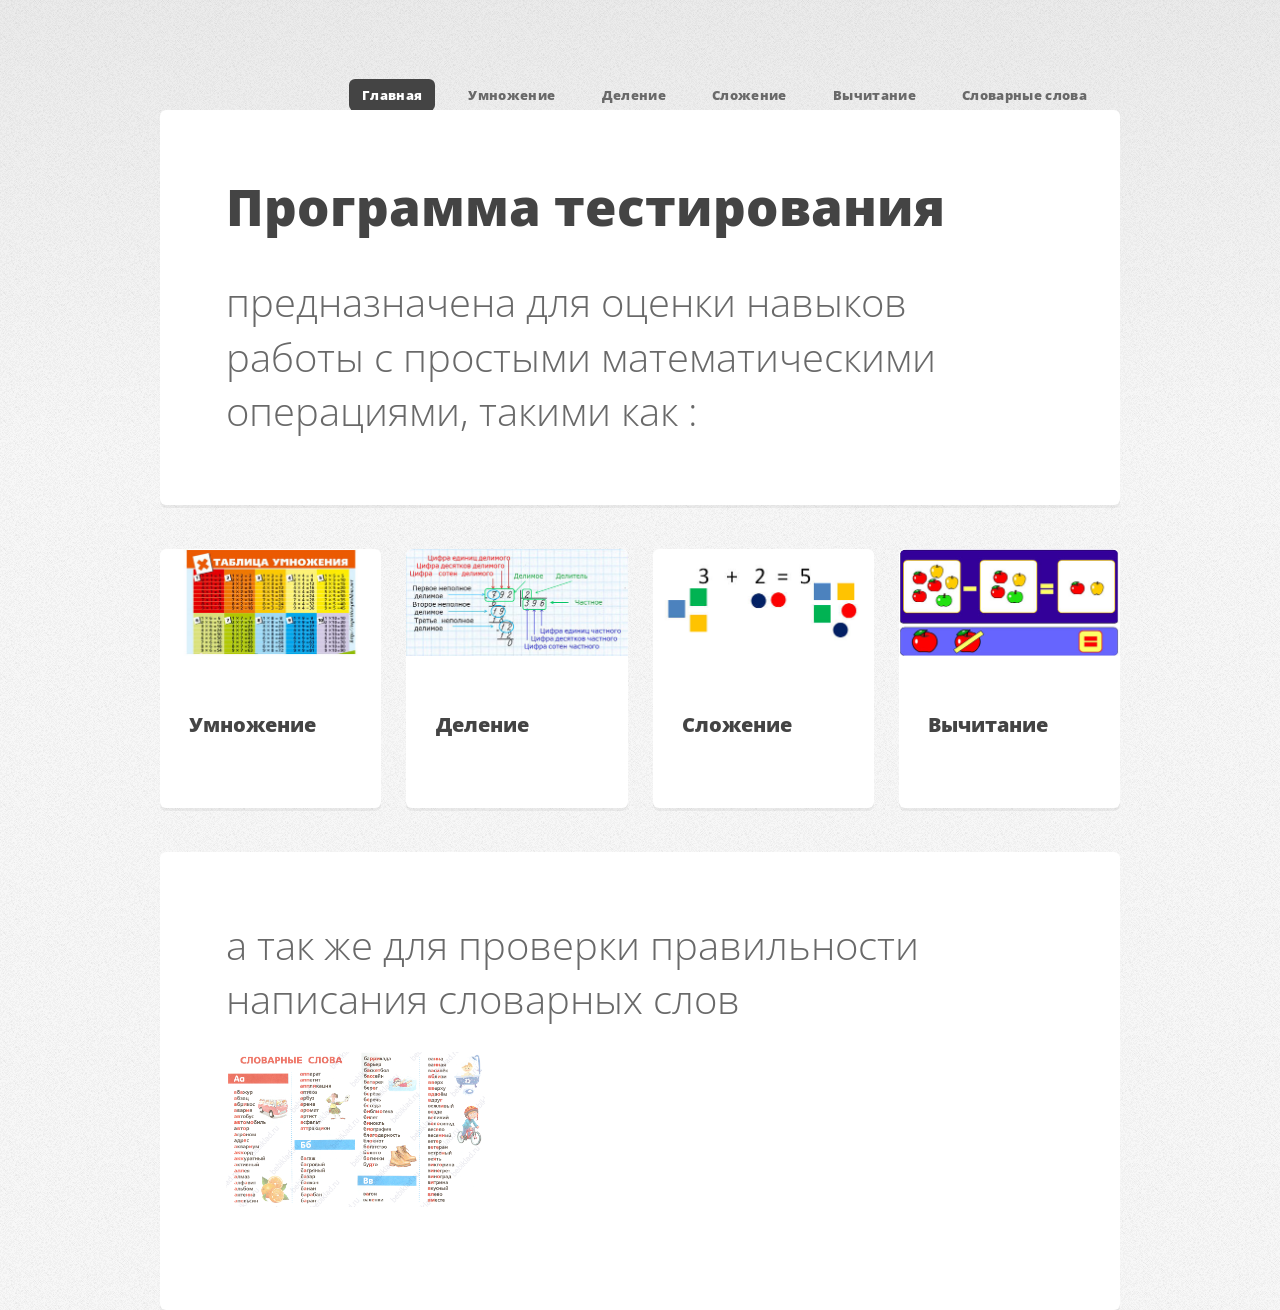
==== commit 72bae5ea: "First" ====
--- a/index.html
+++ b/index.html
@@ -12,8 +12,8 @@
                 <header id="header" class="container">
                     <!--
                             <div id="logo">
-                                  <h1><a href="index.html">Logo </a><a href="index.html" style="color: #F0FB1C; 
-                                                                                    font-size:50px; 
+                                  <h1><a href="index.html">Logo </a><a href="index.html" style="color: #F0FB1C;
+                                                                                    font-size:50px;
                                                                                     font-family: 'Courier New', Courier, monospace;"> типыч</a></h1>
                             </div>
                     -->
@@ -24,6 +24,7 @@
                             <li><a href="division.html">Деление</a></li>
                             <li><a href="addition.html">Сложение</a></li>
                             <li><a href="substraction.html">Вычитание</a></li>
+                            <li><a href="words.html">Словарные слова</a><li>
                         </ul>
                     </nav>
                 </header>
@@ -54,7 +55,7 @@
                                 <a href="#" class="image featured"><img src="images/oper1.jpg" alt="" /></a>
                                 <div class="inner">
                                     <header>
-                                        <h2>Табличное умножение</h2>
+                                        <h2>Умножение</h2>
                                         <!-- <p>Зелёная хуиния</p> -->
                                     </header>
                                     <!-- <p>Написанная известным китайским художником Д.А. Рисулло</p> -->
@@ -100,6 +101,39 @@
                     </div>
                 </div>
             </div>
+
+            <div id="banner-wrapper"><!--==================== Banner -->
+                <div id="banner" class="box container">
+                    <div class="row">
+                        <p>а так же для проверки правильности написания словарных слов </p>
+<!--
+                            <div class="5u 12u(medium)">
+                              <ul>
+                                    <li><a href="#" class="button big icon fa-arrow-circle-right">Пройти</a></li>
+                                    <li><a href="#" class="button alt big icon fa-question-circle">Просмотреть Информацию</a></li>
+                              </ul>
+                            </div>
+                          -->
+
+                          <div class="4u">    <!--"3u 12u(medium)">
+                              <section class="box feature"><!--==================== Box -->
+                                  <a href="#" class="image featured"><img src="images/oper5.png" alt="" /></a>
+                                  <div class="inner">
+                                      <header>
+                                          <!--<h2>Словарные слова</h2>
+                                          <!-- <p>Закат в пещере с фонарём</p> -->
+                                      </header>
+                                      <!-- <p>Сфотографировано  после урожая И.М. Самим</p> -->
+                                  </div>
+                              </section>
+                          </div>
+
+                    </div>
+
+
+                </div>
+            </div>
+
             <!--
         <div id="main-wrapper">
                   <div class="container">
@@ -116,22 +150,22 @@
                                             <div class="6u"><a href="#" class="image fit"><img src="images/pic07.jpg" alt="" /></a></div>
                                           </div>
                                     </div>
-                                   
+
                                     <a href="#" class="button icon fa-file-text-o">Архив</a>
                                   </section>
-  
+
                                   </div>
               </div>
-  
-  
-  
+
+
+
                           <div class="8u 12u(medium) important(medium)">
                 <div id="content">
                                   <section class="last">
                                     <h2>Вы догадались?</h2>
                                     <p>
-                      Вы <strong>догадались</strong>, , что настроить его можно как угодно!   
-                      <a href="#">Укажите</a> свою навигацию и 
+                      Вы <strong>догадались</strong>, , что настроить его можно как угодно!
+                      <a href="#">Укажите</a> свою навигацию и
                       <a href="#">наполните</a> своим содержимым.
                       <br>
                       (Шаблон ПРОСТ!)
@@ -226,4 +260,4 @@
         <script src="assets/js/main.js"></script>
         -->
     </body>
-</html>+</html>
